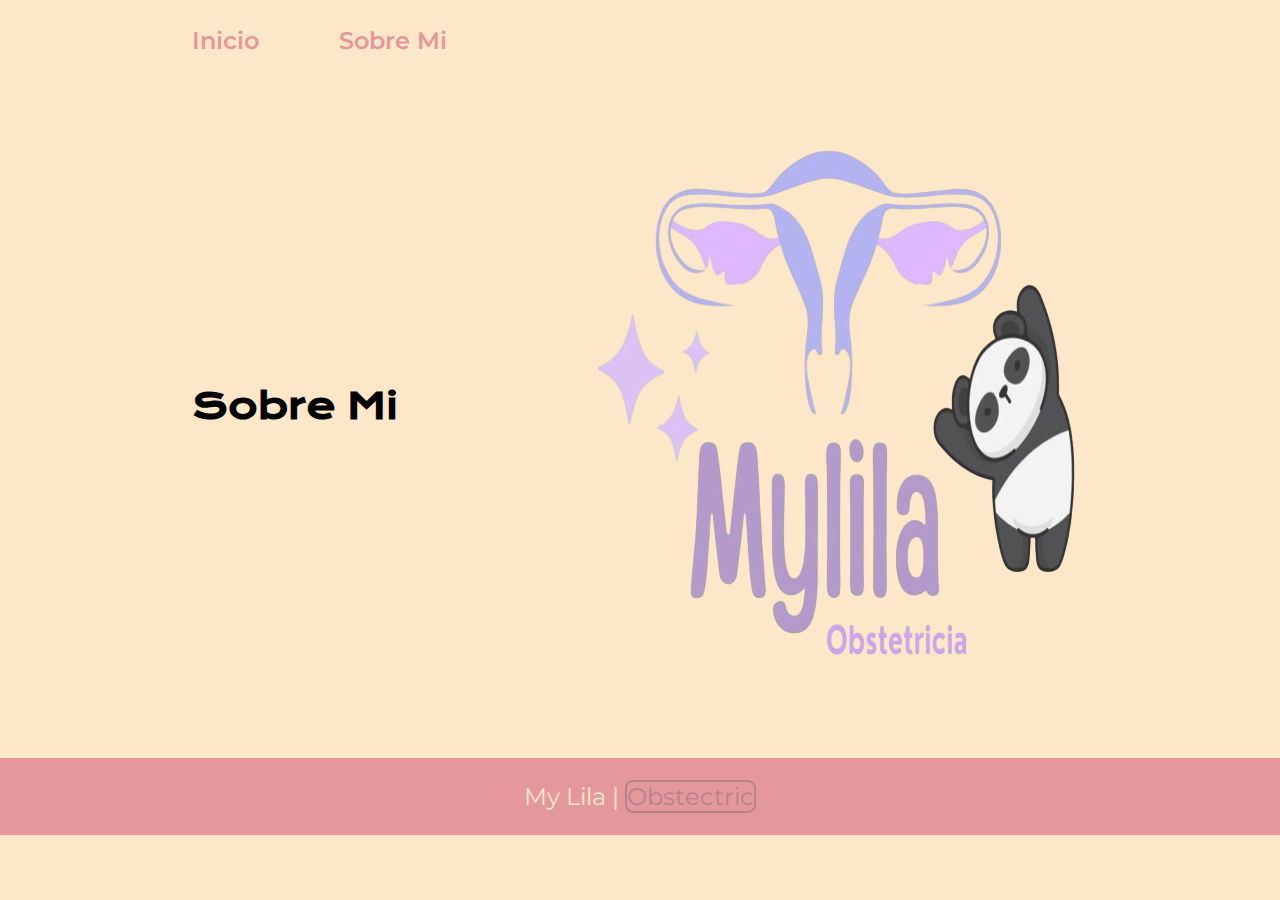
==== about.html @ 7019f2e7 "first commit" ====
<!DOCTYPE html>
<html lang="es-mx">
<head>
    <meta charset="UTF-8">
    <meta name="viewport" content="width=device-width, initial-scale=1.0">
    <title>Sobre Mi</title>
    <link rel="stylesheet" href="styles/style.css">
</head>
<body>
    <header class="header">
        <nav class="header__menu">
            <a class="header__menu__link" href="index.html">Inicio</a>
            <a class="header__menu__link" href="about.html">Sobre Mi</a>
        </nav>
    </header>
    <main class="pagina">
        <section class="pagina__contenido">
            <h1 class="pagina__contenido__titulo">Sobre Mi</h1>
            
        </section>

        <img src="assets/logo-mylila-Photoroom.png" alt="">
    </main>

    <footer class="footer">
        <p>My Lila | <span class="destaque__footer">Obstectric</span></p>
    </footer>
</body>
</html>
---- styles/style.css ----
@import url('https://fonts.googleapis.com/css2?family=Krona+One&family=Montserrat:ital,wght@0,100..900;1,100..900&display=swap');

:root
{
    --color-1: #FCE7C8;
    --color-2: #000;
    --color-3: #E5989B;
    --color-4: #B5828C;

    --fuente-montserrat: 'Montserrat', sans-serif;
    --fuente-krona: 'Krona One', sans-serif;
}

*
{
    padding: 0;
    margin: 0;
}

body 
{
    box-sizing: border-box;
    background-color: var(--color-1);
    color: var(--color-2);
}

.header
{
    padding: 2% 0 0 15%;
}

.header__menu 
{
    display: flex;
    gap: 80px;
}

.header__menu__link
{
    font-family: var(--fuente-montserrat);
    font-size: 24px;
    font-weight: 600;
    color: var(--color-3);
    text-decoration: none;
}

.pagina
{
    padding: 6% 15%;
    display: flex;
    align-items: center;
    justify-content: space-between;
}

.pagina__contenido
{
    width: 615px;
    display: flex;
    flex-direction: column;
    gap: 40px;
}

.pagina__contenido__titulo 
{
    font-size: 36px;
    font-family: var(--fuente-krona);
}

.titulo__destaque
{
    color: var(--color-3);
    border-radius: 8px;
    border: 2px solid var(--color-4);
}

.pagina__contenido__texto
{
    text-align: center;
    font-size: 24px;
    font-family: var(--fuente-montserrat);
}

.pagina__enlaces 
{
    display: flex;
    justify-content: space-between;
    flex-direction: column;
    align-items: center;
    gap: 30px;
}

.pagina__enlaces__subtitulo
{
    font-family: var(--fuente-krona);
    font-size: 24px;
    font-weight: 400;
    color: var(--color-3);
}

.pagina__enlaces__link
{
    width: 378px;
    text-align: center;
    border-radius: 8px;
    border: 2px solid var(--color-2);
    font-size: 24px;
    font-weight: 600;
    padding: 21.5px 0;
    text-decoration: none;
    color: var(--color-2);
    font-family: var(--fuente-montserrat);
    display: flex;
    justify-content: center;
    gap: 16px;
    background-color: var(--color-4);
}

.pagina__enlaces__link:hover 
{
    background-color: var(--color-1);
}

.footer 
{
    background-color: var(--color-3);
    padding: 24px;
    color: var(--color-1);
    text-align: center;
    font-family: var(--fuente-montserrat);
    font-size: 24px;
    font-weight: 400;
}

.destaque__footer 
{
    color: var(--color-4);
    border-radius: 8px;
    border: 2px solid var(--color-4);
}
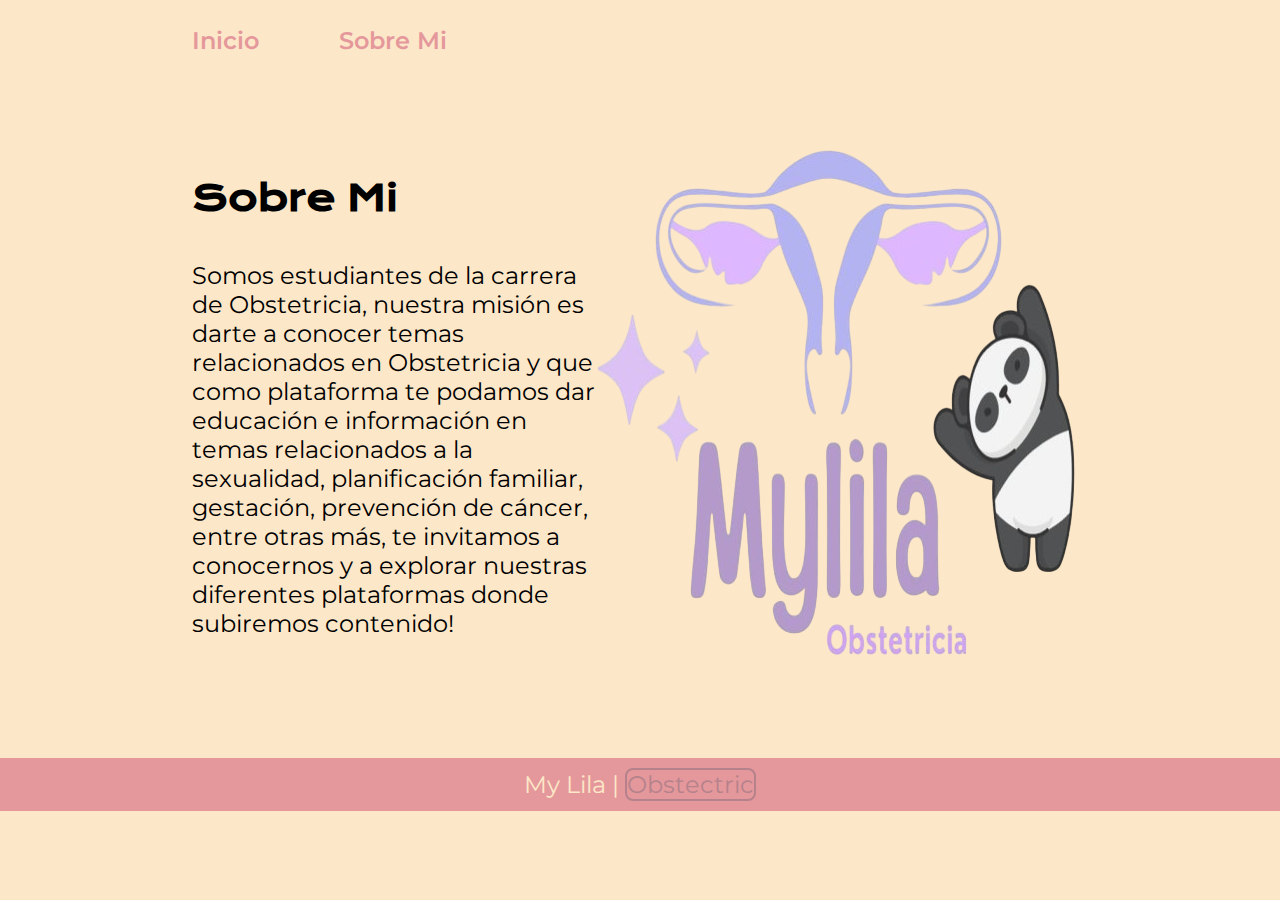
==== commit 28af7dc1: "Editando about" ====
--- a/about.html
+++ b/about.html
@@ -16,7 +16,9 @@
     <main class="pagina">
         <section class="pagina__contenido">
             <h1 class="pagina__contenido__titulo">Sobre Mi</h1>
-            
+            <p class="pagina__contenido__texto">
+                Somos estudiantes de la carrera de Obstetricia, nuestra misión es darte a conocer temas relacionados en Obstetricia y que como plataforma te podamos dar educación e información en temas relacionados a la sexualidad, planificación familiar, gestación, prevención de cáncer, entre otras más, te invitamos a conocernos y a explorar nuestras diferentes plataformas donde subiremos contenido!
+            </p>
         </section>
 
         <img src="assets/logo-mylila-Photoroom.png" alt="">
--- a/styles/style.css
+++ b/styles/style.css
@@ -32,13 +32,13 @@
 .header__menu 
 {
     display: flex;
-    gap: 80px;
+    gap: 5rem;
 }
 
 .header__menu__link
 {
     font-family: var(--fuente-montserrat);
-    font-size: 24px;
+    font-size: 1.5rem;
     font-weight: 600;
     color: var(--color-3);
     text-decoration: none;
@@ -54,29 +54,28 @@
 
 .pagina__contenido
 {
-    width: 615px;
+    width: 50%;
     display: flex;
     flex-direction: column;
-    gap: 40px;
+    gap: 2.5rem;
 }
 
 .pagina__contenido__titulo 
 {
-    font-size: 36px;
+    font-size: 2.25rem;
     font-family: var(--fuente-krona);
 }
 
 .titulo__destaque
 {
     color: var(--color-3);
-    border-radius: 8px;
-    border: 2px solid var(--color-4);
+    border-radius: 0.5rem;
+    border: 0.125rem solid var(--color-4);
 }
 
 .pagina__contenido__texto
 {
-    text-align: center;
-    font-size: 24px;
+    font-size: 1.5rem;
     font-family: var(--fuente-montserrat);
 }
 
@@ -86,32 +85,32 @@
     justify-content: space-between;
     flex-direction: column;
     align-items: center;
-    gap: 30px;
+    gap: 1.875rem;
 }
 
 .pagina__enlaces__subtitulo
 {
     font-family: var(--fuente-krona);
-    font-size: 24px;
+    font-size: 1.5rem;
     font-weight: 400;
     color: var(--color-3);
 }
 
 .pagina__enlaces__link
 {
-    width: 378px;
+    width: 50%;
     text-align: center;
-    border-radius: 8px;
-    border: 2px solid var(--color-2);
-    font-size: 24px;
+    border-radius: 0.5rem;
+    border: 0.125rem solid var(--color-2);
+    font-size: 1.5rem;
     font-weight: 600;
-    padding: 21.5px 0;
+    padding: 1.25rem 0;
     text-decoration: none;
     color: var(--color-2);
     font-family: var(--fuente-montserrat);
     display: flex;
     justify-content: center;
-    gap: 16px;
+    gap: 1rem;
     background-color: var(--color-4);
 }
 
@@ -120,20 +119,43 @@
     background-color: var(--color-1);
 }
 
+.pagina__logo
+{
+    width: 50%;
+}
+
 .footer 
 {
     background-color: var(--color-3);
-    padding: 24px;
+    padding: 0.75rem;
     color: var(--color-1);
     text-align: center;
     font-family: var(--fuente-montserrat);
-    font-size: 24px;
+    font-size: 1.5rem;
     font-weight: 400;
 }
 
 .destaque__footer 
 {
     color: var(--color-4);
-    border-radius: 8px;
-    border: 2px solid var(--color-4);
+    border-radius: 0.5rem;
+    border: 0.125rem solid var(--color-4);
+}
+
+@media (max-width: 1125px)
+{
+    .header
+    {
+        padding: 10%;
+    }
+
+    .header__menu
+    {
+        justify-content: center;
+    }
+
+    .pagina
+    {
+        flex-direction: column-reverse;
+    }
 }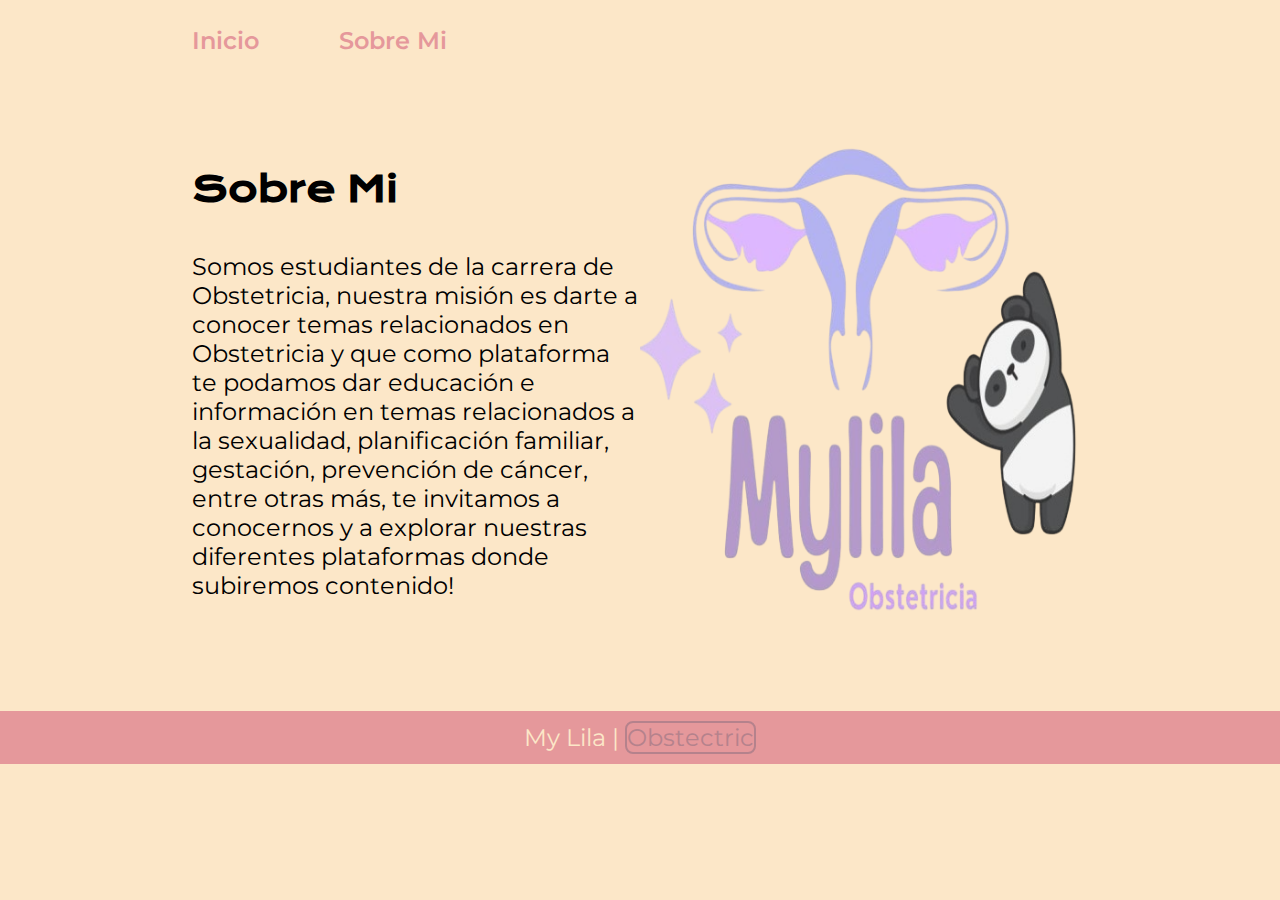
==== commit 00169e7e: "Ajustando imagen" ====
--- a/about.html
+++ b/about.html
@@ -21,7 +21,7 @@
             </p>
         </section>
 
-        <img src="assets/logo-mylila-Photoroom.png" alt="">
+        <img class="pagina__logo" src="assets/logo-mylila-Photoroom.png" alt="">
     </main>
 
     <footer class="footer">
--- a/styles/style.css
+++ b/styles/style.css
@@ -157,5 +157,11 @@
     .pagina
     {
         flex-direction: column-reverse;
+        padding: 5%;
+    }
+
+    .pagina__contenido
+    {
+        width: auto;
     }
 }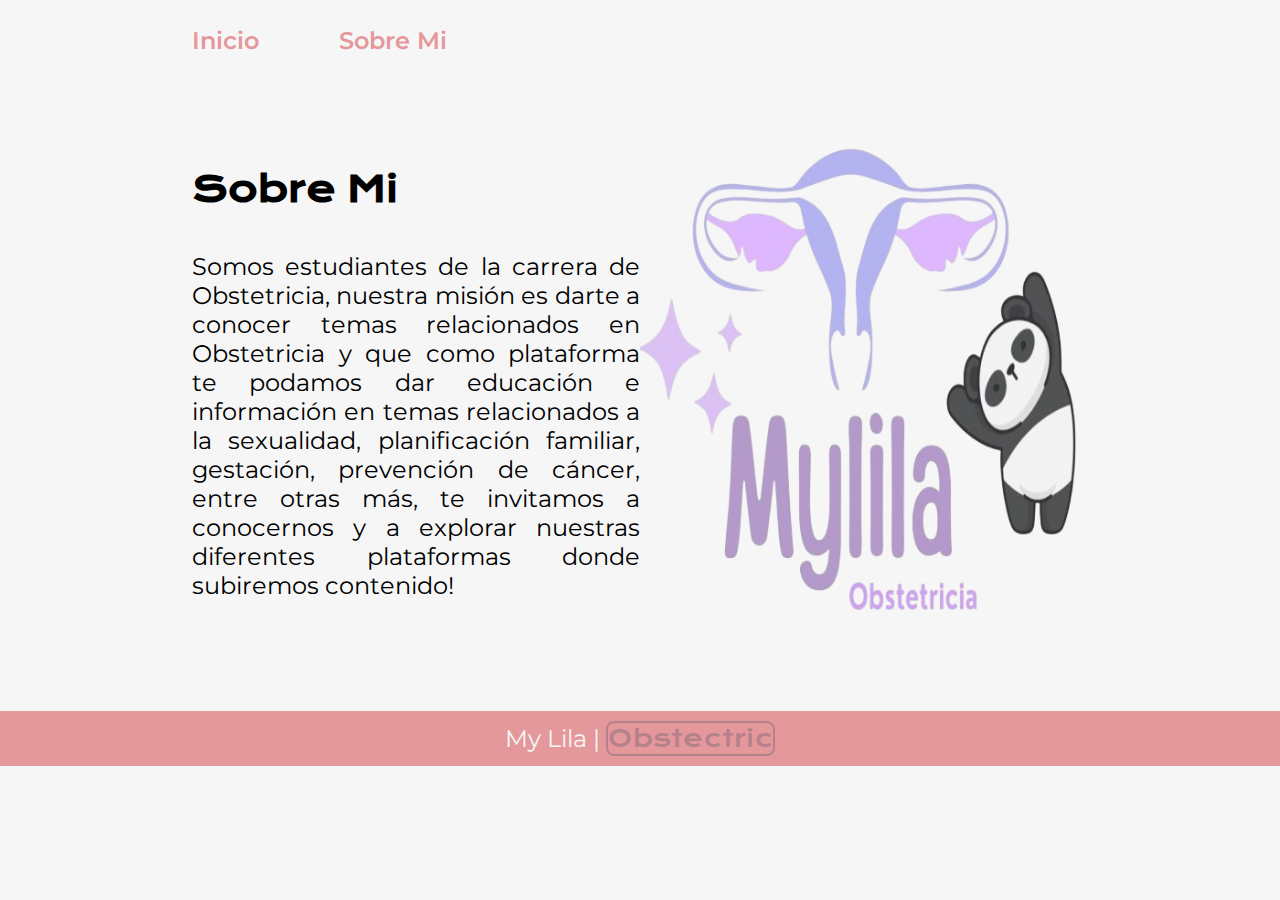
==== commit 6bd1451f: "Agrega target e imagen a pestaña" ====
--- a/about.html
+++ b/about.html
@@ -5,6 +5,7 @@
     <meta name="viewport" content="width=device-width, initial-scale=1.0">
     <title>Sobre Mi</title>
     <link rel="stylesheet" href="styles/style.css">
+    <link rel="shortcut icon" href="assets/favicon.png" type="image/x-icon">
 </head>
 <body>
     <header class="header">
--- a/styles/style.css
+++ b/styles/style.css
@@ -2,7 +2,7 @@
 
 :root
 {
-    --color-1: #FCE7C8;
+    --color-1: #f6f6f6;
     --color-2: #000;
     --color-3: #E5989B;
     --color-4: #B5828C;
@@ -75,6 +75,7 @@
 
 .pagina__contenido__texto
 {
+    text-align: justify;
     font-size: 1.5rem;
     font-family: var(--fuente-montserrat);
 }
@@ -137,6 +138,7 @@
 
 .destaque__footer 
 {
+    font-family: var(--fuente-krona);
     color: var(--color-4);
     border-radius: 0.5rem;
     border: 0.125rem solid var(--color-4);
